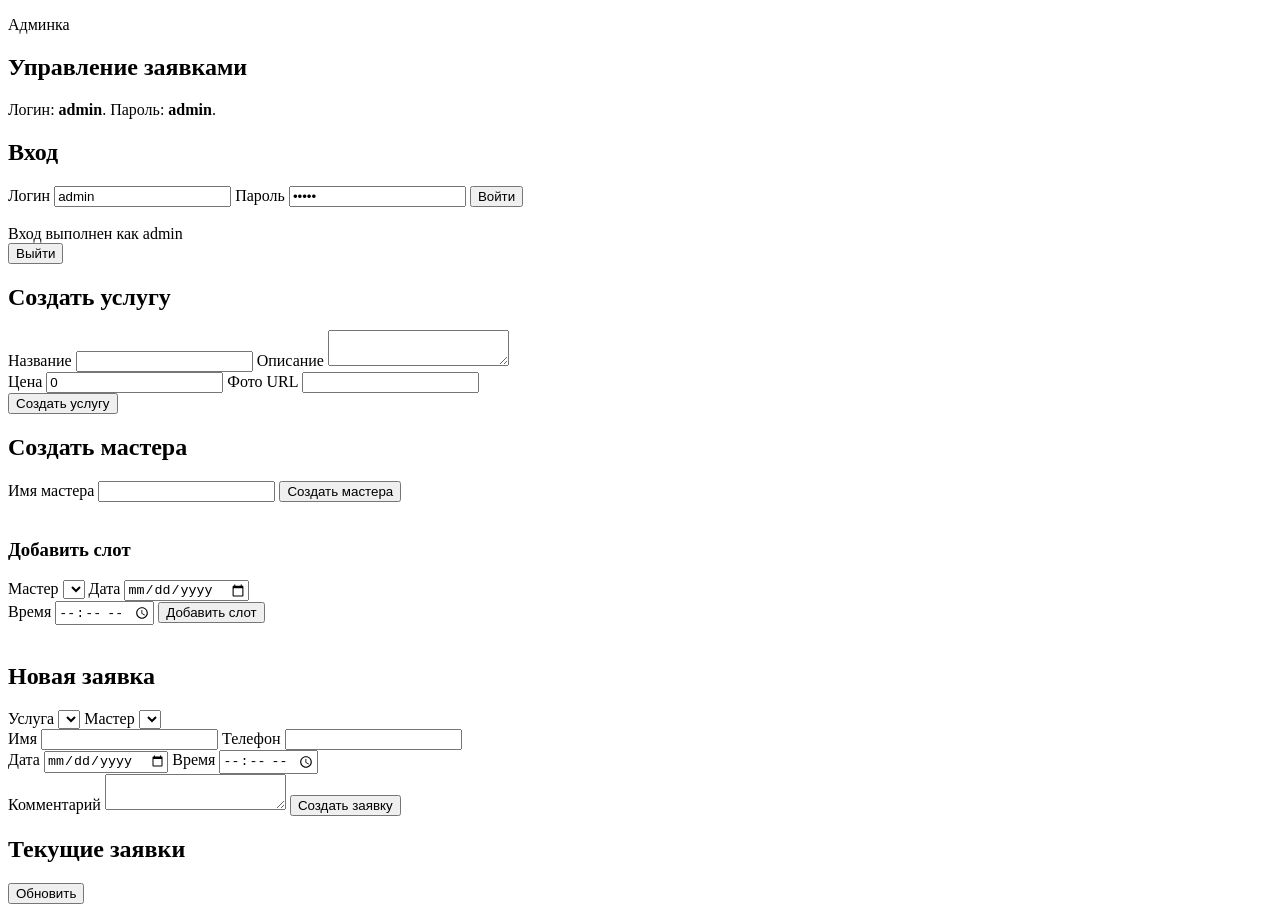
==== frontend/admin.html @ 97b23c27 "other change" ====
<!doctype html>
<html lang="ru">
  <head>
    <meta charset="UTF-8" />
    <meta name="viewport" content="width=device-width, initial-scale=1.0" />
    <title>Админка</title>
    <link rel="stylesheet" href="/assets/styles.css" />
    <script src="/assets/admin.js" defer></script>
  </head>
  <body>
    <main class="shell">
      <section class="hero">
        <p class="eyebrow">Админка</p>
        <h1>Управление заявками</h1>
        <p>Логин: <strong>admin</strong>. Пароль: <strong>admin</strong>.</p>
      </section>

      <section id="login-panel" class="panel" style="margin-top: 18px; max-width: 520px">
        <h2>Вход</h2>
        <div id="admin-login-message" class="message"></div>
        <form id="login-form" class="stack">
          <label>
            Логин
            <input id="login" value="admin" autocomplete="username" required />
          </label>
          <label>
            Пароль
            <input id="password" type="password" value="admin" autocomplete="current-password" required />
          </label>
          <button type="submit">Войти</button>
        </form>
      </section>

      <section id="admin-app" class="hidden" style="margin-top: 18px">
        <div class="toolbar" style="margin-bottom: 18px">
          <div class="pill">Вход выполнен как admin</div>
          <button type="button" id="logout" class="ghost">Выйти</button>
        </div>

        <div class="split">
          <section class="panel">
            <h2>Создать услугу</h2>
            <div id="service-message" class="message"></div>
            <form id="service-form" class="stack">
              <label>
                Название
                <input id="service-name" required />
              </label>
              <label>
                Описание
                <textarea id="service-description"></textarea>
              </label>
              <div class="row two">
                <label>
                  Цена
                  <input id="service-price" type="number" min="0" value="0" required />
                </label>
                <label>
                  Фото URL
                  <input id="service-photo" />
                </label>
              </div>
              <button type="submit">Создать услугу</button>
            </form>
          </section>

          <section class="panel">
            <h2>Создать мастера</h2>
            <div id="master-message" class="message"></div>
            <form id="master-form" class="stack">
              <label>
                Имя мастера
                <input id="master-name" required />
              </label>
              <button type="submit">Создать мастера</button>
            </form>

            <div style="height: 18px"></div>

            <h3>Добавить слот</h3>
            <form id="time-form" class="stack">
              <div class="row two">
                <label>
                  Мастер
                  <select id="time-master-id" required></select>
                </label>
                <label>
                  Дата
                  <input id="time-day" type="date" required />
                </label>
              </div>
              <label>
                Время
                <input id="time-slot" type="time" required />
              </label>
              <button type="submit">Добавить слот</button>
            </form>
          </section>
        </div>

        <div style="height: 18px"></div>

        <div class="split">
          <section class="panel">
            <h2>Новая заявка</h2>
            <div id="application-message" class="message"></div>
            <form id="application-form" class="stack">
              <div class="row two">
                <label>
                  Услуга
                  <select id="application-service-id" required></select>
                </label>
                <label>
                  Мастер
                  <select id="application-master-id" required></select>
                </label>
              </div>
              <div class="row two">
                <label>
                  Имя
                  <input id="application-name" required />
                </label>
                <label>
                  Телефон
                  <input id="application-phone" required />
                </label>
              </div>
              <div class="row two">
                <label>
                  Дата
                  <input id="application-date" type="date" required />
                </label>
                <label>
                  Время
                  <input id="application-time" type="time" required />
                </label>
              </div>
              <label>
                Комментарий
                <textarea id="application-comment"></textarea>
              </label>
              <button type="submit">Создать заявку</button>
            </form>
          </section>

          <section class="panel">
            <div class="toolbar">
              <h2>Текущие заявки</h2>
              <button type="button" id="refresh-applications" class="ghost">Обновить</button>
            </div>
            <div id="applications-list" class="table"></div>
          </section>
        </div>
      </section>
    </main>
  </body>
</html>
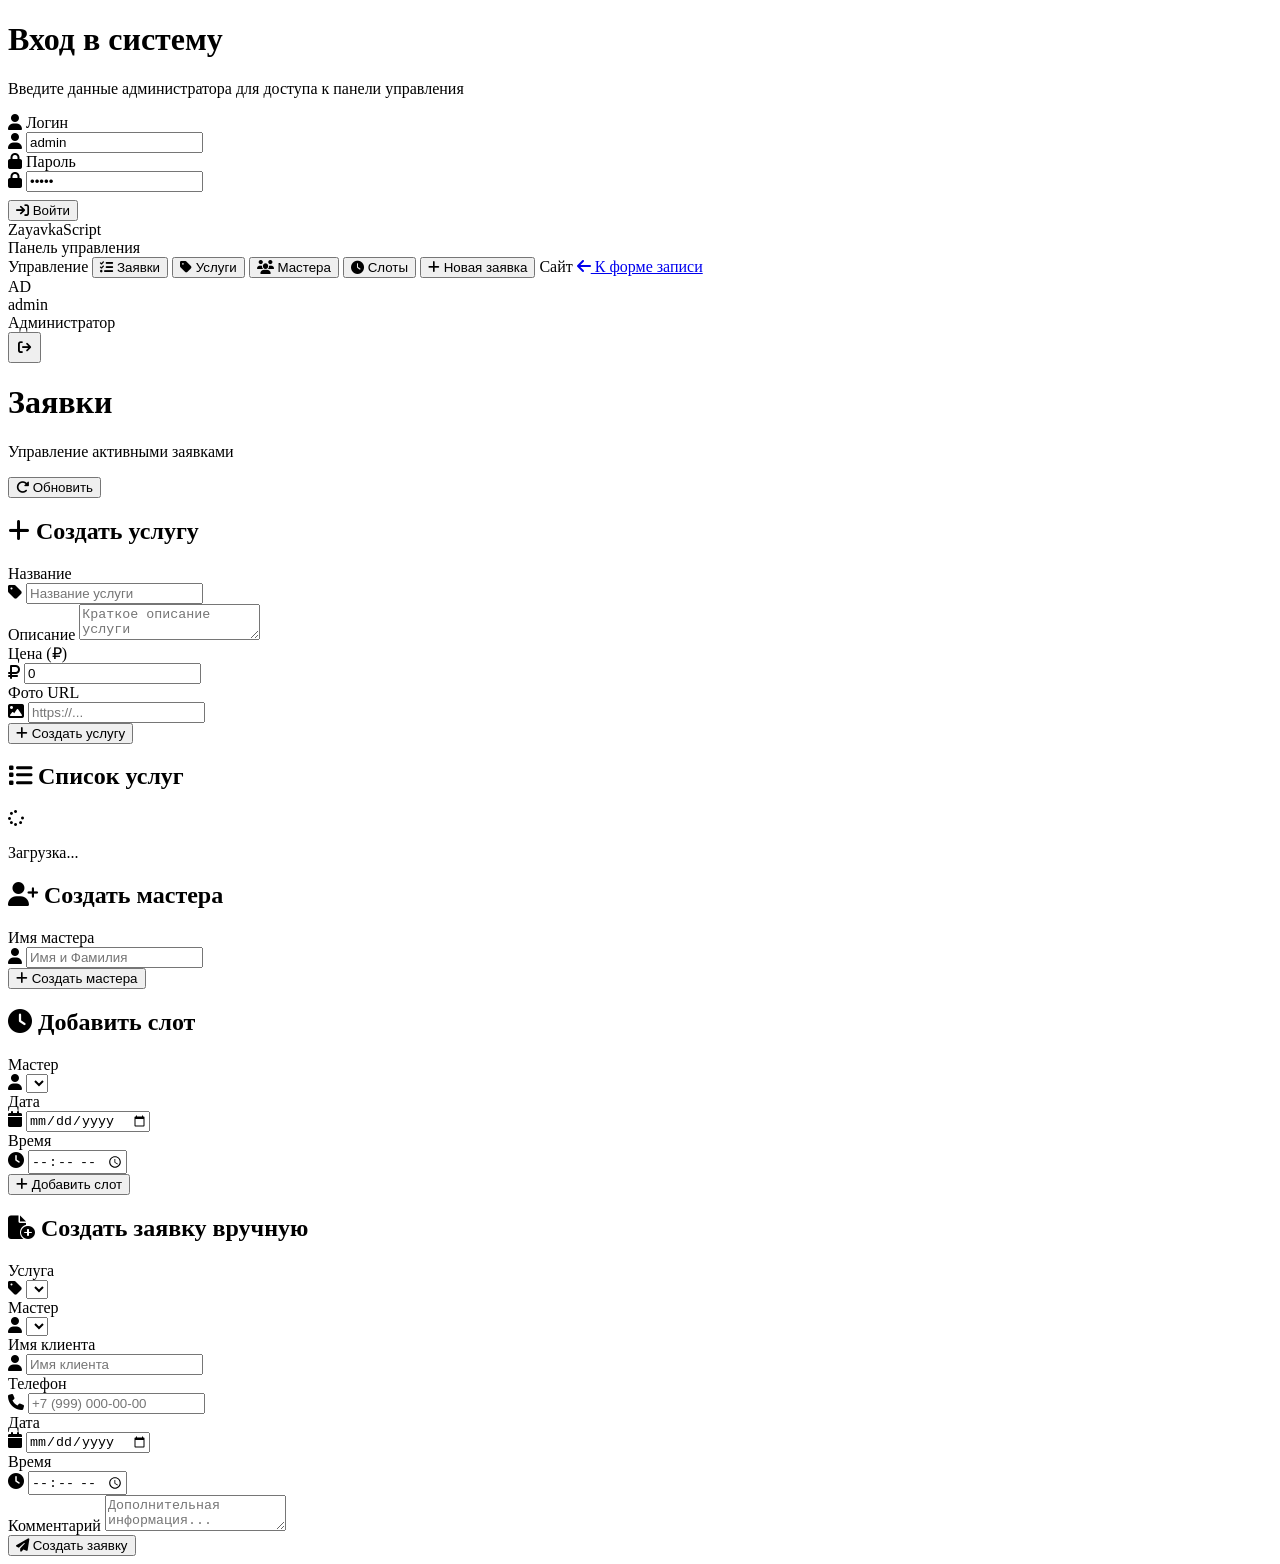
==== commit 1fd71253: "Redesign" ====
--- a/frontend/admin.html
+++ b/frontend/admin.html
@@ -1,157 +1,322 @@
 <!doctype html>
 <html lang="ru">
-  <head>
-    <meta charset="UTF-8" />
-    <meta name="viewport" content="width=device-width, initial-scale=1.0" />
-    <title>Админка</title>
-    <link rel="stylesheet" href="/assets/styles.css" />
-    <script src="/assets/admin.js" defer></script>
-  </head>
-  <body>
-    <main class="shell">
-      <section class="hero">
-        <p class="eyebrow">Админка</p>
-        <h1>Управление заявками</h1>
-        <p>Логин: <strong>admin</strong>. Пароль: <strong>admin</strong>.</p>
-      </section>
-
-      <section id="login-panel" class="panel" style="margin-top: 18px; max-width: 520px">
-        <h2>Вход</h2>
-        <div id="admin-login-message" class="message"></div>
-        <form id="login-form" class="stack">
-          <label>
-            Логин
-            <input id="login" value="admin" autocomplete="username" required />
-          </label>
-          <label>
-            Пароль
-            <input id="password" type="password" value="admin" autocomplete="current-password" required />
-          </label>
-          <button type="submit">Войти</button>
-        </form>
-      </section>
-
-      <section id="admin-app" class="hidden" style="margin-top: 18px">
-        <div class="toolbar" style="margin-bottom: 18px">
-          <div class="pill">Вход выполнен как admin</div>
-          <button type="button" id="logout" class="ghost">Выйти</button>
-        </div>
-
-        <div class="split">
-          <section class="panel">
-            <h2>Создать услугу</h2>
-            <div id="service-message" class="message"></div>
-            <form id="service-form" class="stack">
-              <label>
-                Название
-                <input id="service-name" required />
-              </label>
-              <label>
-                Описание
-                <textarea id="service-description"></textarea>
-              </label>
-              <div class="row two">
-                <label>
-                  Цена
-                  <input id="service-price" type="number" min="0" value="0" required />
-                </label>
-                <label>
-                  Фото URL
-                  <input id="service-photo" />
-                </label>
-              </div>
-              <button type="submit">Создать услугу</button>
-            </form>
-          </section>
-
-          <section class="panel">
-            <h2>Создать мастера</h2>
-            <div id="master-message" class="message"></div>
-            <form id="master-form" class="stack">
-              <label>
-                Имя мастера
-                <input id="master-name" required />
-              </label>
-              <button type="submit">Создать мастера</button>
-            </form>
-
-            <div style="height: 18px"></div>
-
-            <h3>Добавить слот</h3>
-            <form id="time-form" class="stack">
-              <div class="row two">
-                <label>
-                  Мастер
-                  <select id="time-master-id" required></select>
-                </label>
-                <label>
-                  Дата
-                  <input id="time-day" type="date" required />
-                </label>
-              </div>
-              <label>
-                Время
-                <input id="time-slot" type="time" required />
-              </label>
-              <button type="submit">Добавить слот</button>
-            </form>
-          </section>
-        </div>
-
-        <div style="height: 18px"></div>
-
-        <div class="split">
-          <section class="panel">
-            <h2>Новая заявка</h2>
-            <div id="application-message" class="message"></div>
-            <form id="application-form" class="stack">
-              <div class="row two">
-                <label>
-                  Услуга
-                  <select id="application-service-id" required></select>
-                </label>
-                <label>
-                  Мастер
-                  <select id="application-master-id" required></select>
-                </label>
-              </div>
-              <div class="row two">
-                <label>
-                  Имя
-                  <input id="application-name" required />
-                </label>
-                <label>
-                  Телефон
-                  <input id="application-phone" required />
-                </label>
-              </div>
-              <div class="row two">
-                <label>
-                  Дата
-                  <input id="application-date" type="date" required />
-                </label>
-                <label>
-                  Время
-                  <input id="application-time" type="time" required />
-                </label>
-              </div>
-              <label>
-                Комментарий
-                <textarea id="application-comment"></textarea>
-              </label>
-              <button type="submit">Создать заявку</button>
-            </form>
-          </section>
-
-          <section class="panel">
-            <div class="toolbar">
-              <h2>Текущие заявки</h2>
-              <button type="button" id="refresh-applications" class="ghost">Обновить</button>
-            </div>
-            <div id="applications-list" class="table"></div>
-          </section>
-        </div>
-      </section>
+
+<head>
+  <meta charset="UTF-8" />
+  <meta name="viewport" content="width=device-width, initial-scale=1.0" />
+  <title>Панель администратора</title>
+  <meta name="description" content="Административная панель управления заявками, услугами и мастерами." />
+  <link rel="preconnect" href="https://fonts.googleapis.com" />
+  <link rel="stylesheet"
+    href="https://fonts.googleapis.com/css2?family=Inter:wght@300;400;500;600;700;800&display=swap" />
+  <link rel="stylesheet" href="https://cdnjs.cloudflare.com/ajax/libs/font-awesome/6.5.0/css/all.min.css" />
+  <link rel="stylesheet" href="/assets/styles.css" />
+  <script src="/assets/admin.js" defer></script>
+</head>
+
+<body>
+  <!-- Background gradient -->
+  <div class="bg-gradient" aria-hidden="true"></div>
+
+  <!-- Toast container -->
+  <div id="toast-container" role="status" aria-live="polite"></div>
+
+  <!-- Login overlay -->
+  <div id="login-screen" class="login-overlay">
+    <div class="login-card">
+      <h1 class="login-title">Вход в систему</h1>
+      <p class="login-subtitle">Введите данные администратора для доступа к панели управления</p>
+      <div id="admin-login-message" class="hidden"></div>
+      <form id="login-form" class="form-stack">
+        <div class="form-group">
+          <label class="form-label" for="login"><i class="fa-solid fa-user"></i> Логин</label>
+          <div class="input-wrapper">
+            <i class="input-icon fa-solid fa-user"></i>
+            <input id="login" class="has-icon" value="admin" autocomplete="username" required placeholder="admin" />
+          </div>
+        </div>
+        <div class="form-group">
+          <label class="form-label" for="password"><i class="fa-solid fa-lock"></i> Пароль</label>
+          <div class="input-wrapper">
+            <i class="input-icon fa-solid fa-lock"></i>
+            <input id="password" type="password" class="has-icon" value="admin" autocomplete="current-password" required
+              placeholder="••••••••" />
+          </div>
+        </div>
+        <button type="submit" id="login-btn" class="btn btn-primary btn-full" style="margin-top:8px">
+          <i class="fa-solid fa-arrow-right-to-bracket"></i> Войти
+        </button>
+      </form>
+    </div>
+  </div>
+
+  <!-- App (hidden until login) -->
+  <div id="admin-app" class="app-layout hidden">
+    <!-- Sidebar -->
+    <aside class="sidebar">
+      <div class="sidebar-logo">
+        <div>
+          <div class="sidebar-logo-text">ZayavkaScript</div>
+          <div class="sidebar-logo-sub">Панель управления</div>
+        </div>
+      </div>
+      <nav class="sidebar-nav">
+        <span class="nav-section-label">Управление</span>
+        <button class="nav-link active" data-tab="tab-applications" id="nav-applications">
+          <i class="fa-solid fa-list-check"></i> Заявки
+        </button>
+        <button class="nav-link" data-tab="tab-services" id="nav-services">
+          <i class="fa-solid fa-tag"></i> Услуги
+        </button>
+        <button class="nav-link" data-tab="tab-masters" id="nav-masters">
+          <i class="fa-solid fa-users"></i> Мастера
+        </button>
+        <button class="nav-link" data-tab="tab-slots" id="nav-slots">
+          <i class="fa-solid fa-clock"></i> Слоты
+        </button>
+        <button class="nav-link" data-tab="tab-new-application" id="nav-new-application">
+          <i class="fa-solid fa-plus"></i> Новая заявка
+        </button>
+        <span class="nav-section-label">Сайт</span>
+        <a href="/" class="nav-link">
+          <i class="fa-solid fa-arrow-left"></i> К форме записи
+        </a>
+      </nav>
+      <div class="sidebar-footer">
+        <div class="user-info">
+          <div class="user-avatar">AD</div>
+          <div style="flex:1;min-width:0">
+            <div class="user-name">admin</div>
+            <div class="user-role">Администратор</div>
+          </div>
+          <button id="logout" class="btn btn-ghost btn-sm" title="Выйти" style="padding:6px 8px">
+            <i class="fa-solid fa-arrow-right-from-bracket"></i>
+          </button>
+        </div>
+      </div>
+    </aside>
+
+    <!-- Main -->
+    <main class="main-content">
+      <header class="page-header">
+        <div class="page-header-left">
+          <h1 class="page-title" id="current-tab-title">Заявки</h1>
+          <p class="page-subtitle" id="current-tab-subtitle">Управление активными заявками</p>
+        </div>
+        <div class="page-header-right">
+          <button id="refresh-applications" class="btn btn-ghost btn-sm">
+            <i class="fa-solid fa-rotate-right"></i> Обновить
+          </button>
+        </div>
+      </header>
+
+      <div class="page-body">
+
+        <!-- Tab: Заявки -->
+        <section class="tab-panel active" id="tab-applications">
+          <div id="applications-list" class="cards-grid"></div>
+        </section>
+
+        <!-- Tab: Услуги -->
+        <section class="tab-panel" id="tab-services">
+          <div class="booking-layout">
+            <div class="card">
+              <div class="card-header">
+                <h2 class="card-title"><i class="fa-solid fa-plus"></i> Создать услугу</h2>
+              </div>
+              <div class="card-body">
+                <div id="service-message" class="hidden"></div>
+                <form id="service-form" class="form-stack">
+                  <div class="form-group">
+                    <label class="form-label" for="service-name">Название</label>
+                    <div class="input-wrapper">
+                      <i class="input-icon fa-solid fa-tag"></i>
+                      <input id="service-name" class="has-icon" required placeholder="Название услуги" />
+                    </div>
+                  </div>
+                  <div class="form-group">
+                    <label class="form-label" for="service-description">Описание</label>
+                    <textarea id="service-description" placeholder="Краткое описание услуги"></textarea>
+                  </div>
+                  <div class="form-row">
+                    <div class="form-group">
+                      <label class="form-label" for="service-price">Цена (₽)</label>
+                      <div class="input-wrapper">
+                        <i class="input-icon fa-solid fa-ruble-sign"></i>
+                        <input id="service-price" type="number" class="has-icon" min="0" value="0" required />
+                      </div>
+                    </div>
+                    <div class="form-group">
+                      <label class="form-label" for="service-photo">Фото URL</label>
+                      <div class="input-wrapper">
+                        <i class="input-icon fa-solid fa-image"></i>
+                        <input id="service-photo" class="has-icon" placeholder="https://..." />
+                      </div>
+                    </div>
+                  </div>
+                  <button type="submit" class="btn btn-primary">
+                    <i class="fa-solid fa-plus"></i> Создать услугу
+                  </button>
+                </form>
+              </div>
+            </div>
+            <div class="card">
+              <div class="card-header">
+                <h2 class="card-title"><i class="fa-solid fa-list"></i> Список услуг</h2>
+              </div>
+              <div class="card-body">
+                <div id="services-admin-list" class="cards-grid">
+                  <div class="empty-state"><i class="fa-solid fa-spinner fa-spin"></i>
+                    <p>Загрузка...</p>
+                  </div>
+                </div>
+              </div>
+            </div>
+          </div>
+        </section>
+
+        <!-- Tab: Мастера -->
+        <section class="tab-panel" id="tab-masters">
+          <div style="max-width:560px">
+            <div class="card">
+              <div class="card-header">
+                <h2 class="card-title"><i class="fa-solid fa-user-plus"></i> Создать мастера</h2>
+              </div>
+              <div class="card-body">
+                <div id="master-message" class="hidden"></div>
+                <form id="master-form" class="form-stack">
+                  <div class="form-group">
+                    <label class="form-label" for="master-name">Имя мастера</label>
+                    <div class="input-wrapper">
+                      <i class="input-icon fa-solid fa-user"></i>
+                      <input id="master-name" class="has-icon" required placeholder="Имя и Фамилия" />
+                    </div>
+                  </div>
+                  <button type="submit" class="btn btn-primary">
+                    <i class="fa-solid fa-plus"></i> Создать мастера
+                  </button>
+                </form>
+              </div>
+            </div>
+          </div>
+        </section>
+
+        <!-- Tab: Слоты -->
+        <section class="tab-panel" id="tab-slots">
+          <div style="max-width:560px">
+            <div class="card">
+              <div class="card-header">
+                <h2 class="card-title"><i class="fa-solid fa-clock"></i> Добавить слот</h2>
+              </div>
+              <div class="card-body">
+                <div id="slot-message" class="hidden"></div>
+                <form id="time-form" class="form-stack">
+                  <div class="form-group">
+                    <label class="form-label" for="time-master-id">Мастер</label>
+                    <div class="input-wrapper">
+                      <i class="input-icon fa-solid fa-user"></i>
+                      <select id="time-master-id" class="has-icon" required></select>
+                    </div>
+                  </div>
+                  <div class="form-row">
+                    <div class="form-group">
+                      <label class="form-label" for="time-day">Дата</label>
+                      <div class="input-wrapper">
+                        <i class="input-icon fa-solid fa-calendar"></i>
+                        <input id="time-day" type="date" class="has-icon" required />
+                      </div>
+                    </div>
+                    <div class="form-group">
+                      <label class="form-label" for="time-slot">Время</label>
+                      <div class="input-wrapper">
+                        <i class="input-icon fa-solid fa-clock"></i>
+                        <input id="time-slot" type="time" class="has-icon" required />
+                      </div>
+                    </div>
+                  </div>
+                  <button type="submit" class="btn btn-primary">
+                    <i class="fa-solid fa-plus"></i> Добавить слот
+                  </button>
+                </form>
+              </div>
+            </div>
+          </div>
+        </section>
+
+        <!-- Tab: Новая заявка -->
+        <section class="tab-panel" id="tab-new-application">
+          <div style="max-width:700px">
+            <div class="card">
+              <div class="card-header">
+                <h2 class="card-title"><i class="fa-solid fa-file-circle-plus"></i> Создать заявку вручную</h2>
+              </div>
+              <div class="card-body">
+                <div id="application-message" class="hidden"></div>
+                <form id="application-form" class="form-stack">
+                  <div class="form-row">
+                    <div class="form-group">
+                      <label class="form-label" for="application-service-id">Услуга</label>
+                      <div class="input-wrapper">
+                        <i class="input-icon fa-solid fa-tag"></i>
+                        <select id="application-service-id" class="has-icon" required></select>
+                      </div>
+                    </div>
+                    <div class="form-group">
+                      <label class="form-label" for="application-master-id">Мастер</label>
+                      <div class="input-wrapper">
+                        <i class="input-icon fa-solid fa-user"></i>
+                        <select id="application-master-id" class="has-icon" required></select>
+                      </div>
+                    </div>
+                  </div>
+                  <div class="form-row">
+                    <div class="form-group">
+                      <label class="form-label" for="application-name">Имя клиента</label>
+                      <div class="input-wrapper">
+                        <i class="input-icon fa-solid fa-user"></i>
+                        <input id="application-name" class="has-icon" required placeholder="Имя клиента" />
+                      </div>
+                    </div>
+                    <div class="form-group">
+                      <label class="form-label" for="application-phone">Телефон</label>
+                      <div class="input-wrapper">
+                        <i class="input-icon fa-solid fa-phone"></i>
+                        <input id="application-phone" class="has-icon" required placeholder="+7 (999) 000-00-00" />
+                      </div>
+                    </div>
+                  </div>
+                  <div class="form-row">
+                    <div class="form-group">
+                      <label class="form-label" for="application-date">Дата</label>
+                      <div class="input-wrapper">
+                        <i class="input-icon fa-solid fa-calendar"></i>
+                        <input id="application-date" type="date" class="has-icon" required />
+                      </div>
+                    </div>
+                    <div class="form-group">
+                      <label class="form-label" for="application-time">Время</label>
+                      <div class="input-wrapper">
+                        <i class="input-icon fa-solid fa-clock"></i>
+                        <input id="application-time" type="time" class="has-icon" required />
+                      </div>
+                    </div>
+                  </div>
+                  <div class="form-group">
+                    <label class="form-label" for="application-comment">Комментарий</label>
+                    <textarea id="application-comment" placeholder="Дополнительная информация..."></textarea>
+                  </div>
+                  <button type="submit" class="btn btn-primary">
+                    <i class="fa-solid fa-paper-plane"></i> Создать заявку
+                  </button>
+                </form>
+              </div>
+            </div>
+          </div>
+        </section>
+
+      </div><!-- /page-body -->
     </main>
-  </body>
-</html>
+  </div>
+</body>
+
+</html>
